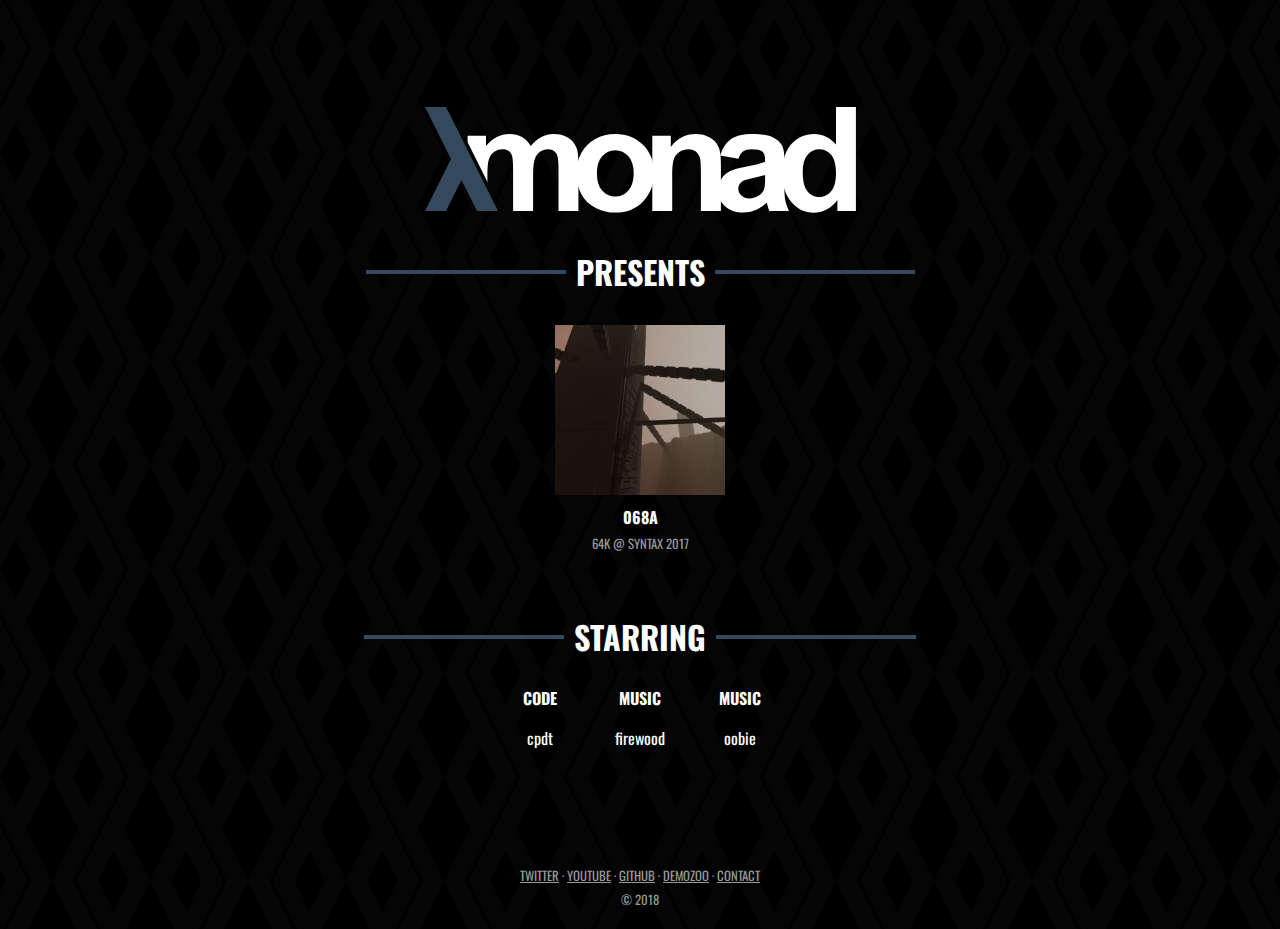
==== index.html @ 74459f3a "add GA" ====
<!DOCTYPE html><html lang=en><meta charset=UTF-8><title>MONAD</title><meta content="MONAD Demogroup"name=author><meta content="Exploring the world of 64k demos from down under. Featuring: cpdt, firewood, oobie"name=description><link href="https://fonts.googleapis.com/css?family=Oswald:400,700"rel=stylesheet><style>body{margin:0;font-family:Oswald,sans-serif;color:#fff;text-align:center;background:#000 url(images/bg.svg) center;background-size:196px 208px}a:hover{text-decoration:none}::selection{background:#34495e;color:#fff}::-moz-selection{background:#34495e;color:#fff}#bg,#left-bg,#right-bg,header{height:118px}header{position:relative;margin-top:100px;background:url(images/logo.svg) no-repeat top center}header h1{display:none}.header:after,.header:before{content:" ";position:absolute;top:calc(50% - 2px);width:200px;height:4px;background:#34495e}.header:before{left:0;margin-left:-200px}.header:after{left:100%}.header{display:inline-block;position:relative;padding:10px;margin:0;font-size:2em}.productions{position:relative}.productions-header{margin-top:20px;margin-bottom:20px}.productions>div{white-space:nowrap;overflow-x:hidden}.prod-item:not(:last-child):after{display:inline-block;content:" ";border-right:solid 4px #34495e;height:130px;margin-left:20px;margin-top:20px}.prod-item,.production{display:inline-block;vertical-align:top}.production{position:relative;margin-left:20px}.production:only-child{margin-left:0}.production .links{position:absolute;top:0;left:0;right:0;height:170px;background-color:rgba(0,0,0,.7);transition:opacity .2s;opacity:0}.production:hover .links{opacity:1}.production .links a{display:block;color:#fff;background-color:rgba(0,0,0,.2);margin:5px 5px 0 5px;padding:5px}.production .links a:hover{background-color:rgba(0,0,0,.4)}.production p:last-of-type{color:#999;font-size:.8em;margin:0}.production p:first-of-type{font-weight:700;margin:5px 0}.production.coming-soon div{width:162px;height:162px;border:solid 4px #34495e}.production.coming-soon p:first-of-type{font-size:1em;font-weight:400;font-style:italic;margin-top:20px;color:#999}#prod-left-scroll,#prod-right-scroll{display:block;position:absolute;width:60px;bottom:0;top:0;text-align:center;transition:opacity .2s;opacity:0}.productions:hover #prod-left-scroll,.productions:hover #prod-right-scroll{opacity:.5}.productions #prod-left-scroll:hover,.productions #prod-right-scroll:hover{opacity:1}#prod-left-scroll img,#prod-right-scroll img{margin-top:35px}#prod-left-scroll{background:linear-gradient(to right,rgba(0,0,0,.8) 0,rgba(0,0,0,0) 100%);left:0}#prod-right-scroll{background:linear-gradient(to left,rgba(0,0,0,.8) 0,rgba(0,0,0,0) 100%);right:0}.starring-header{margin-top:50px}.starring{display:flex;justify-content:center;width:300px;margin:0 auto}.starring div{flex-basis:50%}footer,footer a{color:#999}footer{margin-top:100px;font-size:.8em;margin-bottom:20px}footer p{margin:5px 0}a{color:#fff}</style><link href=/apple-touch-icon.png rel=apple-touch-icon sizes=180x180><link href=/favicon-32x32.png rel=icon sizes=32x32 type=image/png><link href=/favicon-16x16.png rel=icon sizes=16x16 type=image/png><link href=/manifest.json rel=manifest><link href=/safari-pinned-tab.svg rel=mask-icon color=#5bbad5><meta content=#ffffff name=theme-color><header><h1>MONAD</h1></header><h2 class="header productions-header">PRESENTS</h2><section class=productions><div id=prod-scroll-box><div class=prod-item><div class=production><img src=images/068a.jpg><div class=links><a href=downloads/068a.zip target=_blank>DOWNLOAD</a> <a href="http://www.pouet.net/prod.php?which=72443"target=_blank>POUET</a> <a href=https://youtu.be/U4iBV8MAJLo target=_blank>YOUTUBE</a></div><p>068A<p>64K @ SYNTAX 2017</div></div></div><a href=javascript:void(0) id=prod-left-scroll><img src=images/chevron-left.png></a><a href=javascript:void(0) id=prod-right-scroll><img src=images/chevron-right.png></a></section><h2 class="header starring-header">STARRING</h2><div class=starring><div><p><strong>CODE</strong><p>cpdt</div><div><p><strong>MUSIC</strong><p>firewood</div><div><p><strong>MUSIC</strong><p>oobie</div></div><footer><p><a href=https://twitter.com/monad_group target=_blank>TWITTER</a> · <a href=https://youtube.com/channel/UCePbDXV2xy_lYM2dpA06j8g/ target=_blank>YOUTUBE</a> · <a href=https://github.com/monadgroup target=_blank>GITHUB</a> · <a href=https://demozoo.org/groups/71619/ target=_blank>DEMOZOO</a> · <a href=mailto:monaddemo@gmail.com target=_blank>CONTACT</a><p>© 2018</footer><script async src="https://www.googletagmanager.com/gtag/js?id=UA-116304522-1"></script><script>window.dataLayer=window.dataLayer||[];function b(){dataLayer.push(arguments)}b("js",new Date);b("config","UA-116304522-1");var c=document.getElementById("prod-left-scroll"),e=document.getElementById("prod-right-scroll"),f=document.getElementById("prod-scroll-box"),g=.2,h=.2,k=!1,l=!1,m=0,n=f.childNodes[0],p=n.cloneNode(!0);f.appendChild(p);var q=null;function r(){var d=p.clientWidth>f.clientWidth;d!==q&&((q=d)?(c.style.display="",e.style.display="",n.style.display=""):(c.style.display="none",e.style.display="none",n.style.display="none",l=k=!1,g=.2,m=0));if(q){h=k?-3:l?3:.2;m+=g;for(d=f.childNodes[0].scrollWidth;0>=m;)m+=d;for(;m>d;)m-=d;f.scrollLeft=m;g=h+.95*(g-h)}requestAnimationFrame(r)}r();c.addEventListener("mousedown",function(){g-=15;k=!0});c.addEventListener("mouseup",function(){k=!1});e.addEventListener("mousedown",function(){g+=15;l=!0});e.addEventListener("mouseup",function(){l=!1});</script>
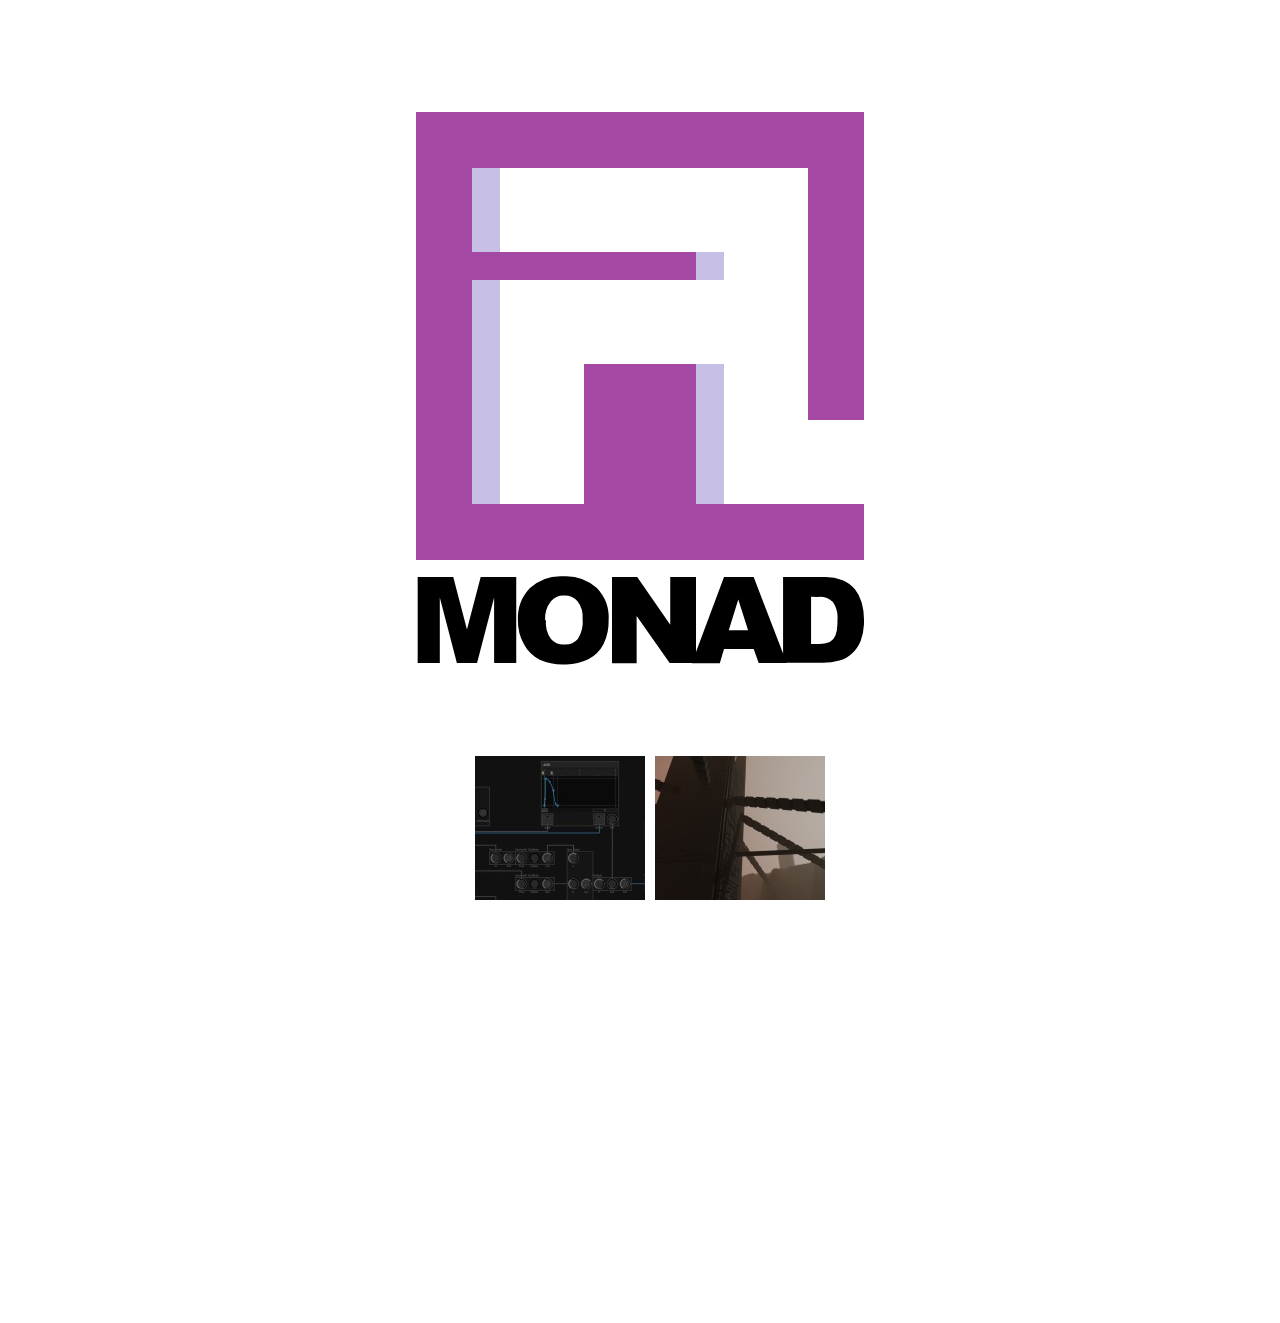
==== commit e53f6a46: "new website" ====
--- a/index.html
+++ b/index.html
@@ -1 +1 @@
-<!DOCTYPE html><html lang=en><meta charset=UTF-8><title>MONAD</title><meta content="MONAD Demogroup"name=author><meta content="Exploring the world of 64k demos from down under. Featuring: cpdt, firewood, oobie"name=description><link href="https://fonts.googleapis.com/css?family=Oswald:400,700"rel=stylesheet><style>body{margin:0;font-family:Oswald,sans-serif;color:#fff;text-align:center;background:#000 url(images/bg.svg) center;background-size:196px 208px}a:hover{text-decoration:none}::selection{background:#34495e;color:#fff}::-moz-selection{background:#34495e;color:#fff}#bg,#left-bg,#right-bg,header{height:118px}header{position:relative;margin-top:100px;background:url(images/logo.svg) no-repeat top center}header h1{display:none}.header:after,.header:before{content:" ";position:absolute;top:calc(50% - 2px);width:200px;height:4px;background:#34495e}.header:before{left:0;margin-left:-200px}.header:after{left:100%}.header{display:inline-block;position:relative;padding:10px;margin:0;font-size:2em}.productions{position:relative}.productions-header{margin-top:20px;margin-bottom:20px}.productions>div{white-space:nowrap;overflow-x:hidden}.prod-item:not(:last-child):after{display:inline-block;content:" ";border-right:solid 4px #34495e;height:130px;margin-left:20px;margin-top:20px}.prod-item,.production{display:inline-block;vertical-align:top}.production{position:relative;margin-left:20px}.production:only-child{margin-left:0}.production .links{position:absolute;top:0;left:0;right:0;height:170px;background-color:rgba(0,0,0,.7);transition:opacity .2s;opacity:0}.production:hover .links{opacity:1}.production .links a{display:block;color:#fff;background-color:rgba(0,0,0,.2);margin:5px 5px 0 5px;padding:5px}.production .links a:hover{background-color:rgba(0,0,0,.4)}.production p:last-of-type{color:#999;font-size:.8em;margin:0}.production p:first-of-type{font-weight:700;margin:5px 0}.production.coming-soon div{width:162px;height:162px;border:solid 4px #34495e}.production.coming-soon p:first-of-type{font-size:1em;font-weight:400;font-style:italic;margin-top:20px;color:#999}#prod-left-scroll,#prod-right-scroll{display:block;position:absolute;width:60px;bottom:0;top:0;text-align:center;transition:opacity .2s;opacity:0}.productions:hover #prod-left-scroll,.productions:hover #prod-right-scroll{opacity:.5}.productions #prod-left-scroll:hover,.productions #prod-right-scroll:hover{opacity:1}#prod-left-scroll img,#prod-right-scroll img{margin-top:35px}#prod-left-scroll{background:linear-gradient(to right,rgba(0,0,0,.8) 0,rgba(0,0,0,0) 100%);left:0}#prod-right-scroll{background:linear-gradient(to left,rgba(0,0,0,.8) 0,rgba(0,0,0,0) 100%);right:0}.starring-header{margin-top:50px}.starring{display:flex;justify-content:center;width:300px;margin:0 auto}.starring div{flex-basis:50%}footer,footer a{color:#999}footer{margin-top:100px;font-size:.8em;margin-bottom:20px}footer p{margin:5px 0}a{color:#fff}</style><link href=/apple-touch-icon.png rel=apple-touch-icon sizes=180x180><link href=/favicon-32x32.png rel=icon sizes=32x32 type=image/png><link href=/favicon-16x16.png rel=icon sizes=16x16 type=image/png><link href=/manifest.json rel=manifest><link href=/safari-pinned-tab.svg rel=mask-icon color=#5bbad5><meta content=#ffffff name=theme-color><header><h1>MONAD</h1></header><h2 class="header productions-header">PRESENTS</h2><section class=productions><div id=prod-scroll-box><div class=prod-item><div class=production><img src=images/068a.jpg><div class=links><a href=downloads/068a.zip target=_blank>DOWNLOAD</a> <a href="http://www.pouet.net/prod.php?which=72443"target=_blank>POUET</a> <a href=https://youtu.be/U4iBV8MAJLo target=_blank>YOUTUBE</a></div><p>068A<p>64K @ SYNTAX 2017</div></div></div><a href=javascript:void(0) id=prod-left-scroll><img src=images/chevron-left.png></a><a href=javascript:void(0) id=prod-right-scroll><img src=images/chevron-right.png></a></section><h2 class="header starring-header">STARRING</h2><div class=starring><div><p><strong>CODE</strong><p>cpdt</div><div><p><strong>MUSIC</strong><p>firewood</div><div><p><strong>MUSIC</strong><p>oobie</div></div><footer><p><a href=https://twitter.com/monad_group target=_blank>TWITTER</a> · <a href=https://youtube.com/channel/UCePbDXV2xy_lYM2dpA06j8g/ target=_blank>YOUTUBE</a> · <a href=https://github.com/monadgroup target=_blank>GITHUB</a> · <a href=https://demozoo.org/groups/71619/ target=_blank>DEMOZOO</a> · <a href=mailto:monaddemo@gmail.com target=_blank>CONTACT</a><p>© 2018</footer><script async src="https://www.googletagmanager.com/gtag/js?id=UA-116304522-1"></script><script>window.dataLayer=window.dataLayer||[];function b(){dataLayer.push(arguments)}b("js",new Date);b("config","UA-116304522-1");var c=document.getElementById("prod-left-scroll"),e=document.getElementById("prod-right-scroll"),f=document.getElementById("prod-scroll-box"),g=.2,h=.2,k=!1,l=!1,m=0,n=f.childNodes[0],p=n.cloneNode(!0);f.appendChild(p);var q=null;function r(){var d=p.clientWidth>f.clientWidth;d!==q&&((q=d)?(c.style.display="",e.style.display="",n.style.display=""):(c.style.display="none",e.style.display="none",n.style.display="none",l=k=!1,g=.2,m=0));if(q){h=k?-3:l?3:.2;m+=g;for(d=f.childNodes[0].scrollWidth;0>=m;)m+=d;for(;m>d;)m-=d;f.scrollLeft=m;g=h+.95*(g-h)}requestAnimationFrame(r)}r();c.addEventListener("mousedown",function(){g-=15;k=!0});c.addEventListener("mouseup",function(){k=!1});e.addEventListener("mousedown",function(){g+=15;l=!0});e.addEventListener("mouseup",function(){l=!1});</script>+<!doctypehtml><html lang=en><meta charset=UTF-8><title>Monad</title><meta content="Monad Demogroup"name=author><meta content="Fulfilling your 64k needs since 2017, from the land down under. Featuring cpdt, firewood, and oobie."name=description><meta content="width=device-width,initial-scale=1"name=viewport><link href=/apple-touch-icon.png rel=apple-touch-icon sizes=180x180><link href=/favicon-32x32.png rel=icon sizes=32x32 type=image/png><link href=/favicon-16x16.png rel=icon sizes=16x16 type=image/png><link href=/site.webmanifest rel=manifest><link href=/safari-pinned-tab.svg rel=mask-icon color=#a349a4><meta content=#a349a4 name=msapplication-TileColor><meta content=#a349a4 name=theme-color><style>body,html{width:100%;height:100%;overflow-x:hidden;background:#fff}body{margin:0;font-family:Helvetica,Arial,sans-serif;background:#fff}::selection{background:#a349a4;color:#fff}::-moz-selection{background:#a349a4;color:#fff}a{color:#a349a4;text-decoration:none;padding:.1em .3em;display:inline-block;margin:.15em 0;border:solid 1px #eee}a:hover{background-color:#a349a4;border-color:#a349a4;color:#fff}header{margin-top:7em;margin-left:1em;margin-right:1em;text-align:center}header svg{width:100%;max-width:28em}.carousel{text-align:center;margin-top:5em;position:relative}#carousel-scroll-box{white-space:nowrap;overflow-x:hidden}.carousel-segment:not(:last-child):after{display:inline-block;content:" ";border-right:solid 4px #ddd;height:130px;margin-left:20px;margin-top:20px}.carousel-item,.carousel-segment{display:inline-block;vertical-align:top}.carousel-item{position:relative;width:170px;white-space:normal}.carousel-item:first-child{margin-left:20px}.carousel-item:not(:last-child){margin-right:10px}.carousel-item p{margin:.2em 0}.carousel-item p:nth-child(2){text-transform:uppercase;font-weight:700}.carousel-item p:nth-child(3){font-size:.8em;color:#666}.carousel-item p:nth-child(4){font-size:.9em;text-transform:uppercase}#carousel-left-scroll,#carousel-right-scroll{margin:0;padding:0;border:none;display:block;position:absolute;width:60px;bottom:0;top:0;text-align:center;transition:opacity .2s;opacity:0}#carousel-left-scroll svg,#carousel-right-scroll svg{width:30px;margin-top:85px}#carousel-left-scroll{background:linear-gradient(to right,rgba(255,255,255,.8) 0,rgba(255,255,255,0) 100%);left:0}#carousel-right-scroll{background:linear-gradient(to left,rgba(255,255,255,.8) 0,rgba(255,255,255,0) 100%);right:0}.carousel:hover #carousel-left-scroll,.carousel:hover #carousel-right-scroll{opacity:.5}.carousel #carousel-left-scroll:hover,.carousel #carousel-right-scroll:hover{opacity:1}.featuring{text-align:center}.featuring h2{text-transform:uppercase;margin:2em 0 .2em 0}.featuring p:nth-child(2){margin:0 0 4em 0;font-size:1.1em;color:#a349a4}.featuring p:nth-child(2) span{color:#000}footer p{text-align:center;font-size:.8em;text-transform:uppercase;margin-bottom:8em}</style><header><svg viewBox="0 0 16 20"xmlns=http://www.w3.org/2000/svg><rect fill=#c8bfe7 height=3 width=1 x=2 y=2></rect><rect fill=#c8bfe7 height=9 width=1 x=2 y=5></rect><rect fill=#c8bfe7 height=1 width=1 x=10 y=5></rect><rect fill=#c8bfe7 height=5 width=1 x=10 y=9></rect><polygon fill=#a349a4 points="2 0 0 0 0 16 2 16 16 16 16 14 10 14 10 9 6 9 6 14 2 14 2 6 10 6 10 5 2 5 2 2 14 2 14 11 16 11 16 2 16 0 2 0"></polygon><polygon fill=#fff points="14 11 14 9 14 6 14 5 14 2 3 2 3 5 11 5 11 6 3 6 3 9 3 14 6 14 6 9 11 9 11 14 14 14 16 14 16 11 14 11"></polygon><path d=M.06,16.61H1.33l.49,1.87.49-1.87H3.58v3.07H2.79V17.34l-.61,2.34H1.46L.85,17.34v2.34H.06Z></path><path d=M3.64,18.15A1.57,1.57,0,0,1,4.07,17a1.63,1.63,0,0,1,1.19-.42A1.66,1.66,0,0,1,6.46,17a1.54,1.54,0,0,1,.42,1.15A1.86,1.86,0,0,1,6.7,19a1.3,1.3,0,0,1-.53.54,1.79,1.79,0,0,1-.87.19,2,2,0,0,1-.88-.17A1.31,1.31,0,0,1,3.85,19,1.71,1.71,0,0,1,3.64,18.15Zm1,0a1,1,0,0,0,.18.67.6.6,0,0,0,.48.2.6.6,0,0,0,.48-.2,1.12,1.12,0,0,0,.17-.72.93.93,0,0,0-.18-.63.61.61,0,0,0-.48-.2.59.59,0,0,0-.47.2A1,1,0,0,0,4.61,18.15Z></path><path d=M7,16.61h.9l1.18,1.7v-1.7H10v3.07H9.06L7.88,18v1.69H7Z></path><path d=M12.06,19.18H11l-.15.51h-1L11,16.61h1.06l1.18,3.07h-1Zm-.2-.67-.35-1.1-.34,1.1Z></path><path d=M13.11,16.61h1.44a1.74,1.74,0,0,1,.69.11,1.12,1.12,0,0,1,.43.32,1.34,1.34,0,0,1,.25.49,2.27,2.27,0,0,1,.08.6,2,2,0,0,1-.12.76,1.26,1.26,0,0,1-.32.46,1,1,0,0,1-.44.24,2.29,2.29,0,0,1-.58.08H13.11Zm1,.7V19h.24a1,1,0,0,0,.43-.07.45.45,0,0,0,.2-.23,1.41,1.41,0,0,0,.07-.53,1,1,0,0,0-.16-.67.69.69,0,0,0-.54-.18Z></path></svg></header><section class=carousel><div id=carousel-scroll-box><div class=carousel-segment><div class=carousel-item><img alt="A screenshot of part of an instrument built in Axiom"height=170 src=images/axiom.jpg width=170><p>Axiom<p>Open-source 64k synth<p><a href=https://github.com/monadgroup/axiom/releases target=_blank>Download</a> <a href=https://github.com/monadgroup/axiom target=_blank>Github</a></div><div class=carousel-item><img alt="A scene in 068A"height=170 src=images/068a.jpg width=170><p>068A<p>64k at Syntax 2017<p><a href=downloads/068a.zip target=_blank>Download</a> <a href="http://www.pouet.net/prod.php?which=72443"target=_blank>Pouët</a> <a href=https://youtu.be/U4iBV8MAJLo target=_blank>Youtube</a></div></div></div><a href=javascript:void(0) id=carousel-left-scroll><svg viewBox="0 0 30 100"xmlns=http://www.w3.org/2000/svg><polygon fill=#A349A4 points="30 0 20 0 0 50 20 100 30 100 10 50 30 0"></polygon></svg> </a><a href=javascript:void(0) id=carousel-right-scroll><svg viewBox="0 0 30 100"xmlns=http://www.w3.org/2000/svg><polygon fill=#A349A4 points="0 0 10 0 30 50 10 100 0 100 20 50 0 0"></polygon></svg></a></section><section class=featuring><h2>Featuring</h2><p><span>cpdt</span> · <span>firewood</span> · <span>oobie</span></section><footer><p><a href=https://twitter.com/monad_group target=_blank>Twitter</a> <a href=https://youtube.com/channel/UCePbDXV2xy_lYM2dpA06j8g/ target=_blank>Youtube</a> <a href=https://github.com/monadgroup target=_blank>Github</a> <a href=https://demozoo.org/groups/71619/ target=_blank>Demozoo</a> <a href=mailto:monaddemo@gmail.com target=_blank>Contact</a></footer><script>var a=document.getElementById("carousel-left-scroll"),b=document.getElementById("carousel-right-scroll"),d=document.getElementById("carousel-scroll-box"),e=.2,f=.2,g=!1,h=!1,k=0,l=d.childNodes[0],m=l.cloneNode(!0);d.appendChild(m);var n=null;function p(){var c=m.clientWidth>d.clientWidth;c!==n&&((n=c)?(a.style.display="",b.style.display="",l.style.display=""):(a.style.display="none",b.style.display="none",l.style.display="none",h=g=!1,e=.2,k=0));if(n){f=g?-3:h?3:.2;k+=e;for(c=d.childNodes[0].scrollWidth;0>=k;)k+=c;for(;k>c;)k-=c;d.scrollLeft=k;e=f+.95*(e-f)}requestAnimationFrame(p)}p();a.addEventListener("mousedown",function(){e-=15;g=!0});a.addEventListener("mouseup",function(){g=!1});b.addEventListener("mousedown",function(){e+=15;h=!0});b.addEventListener("mouseup",function(){h=!1});</script>
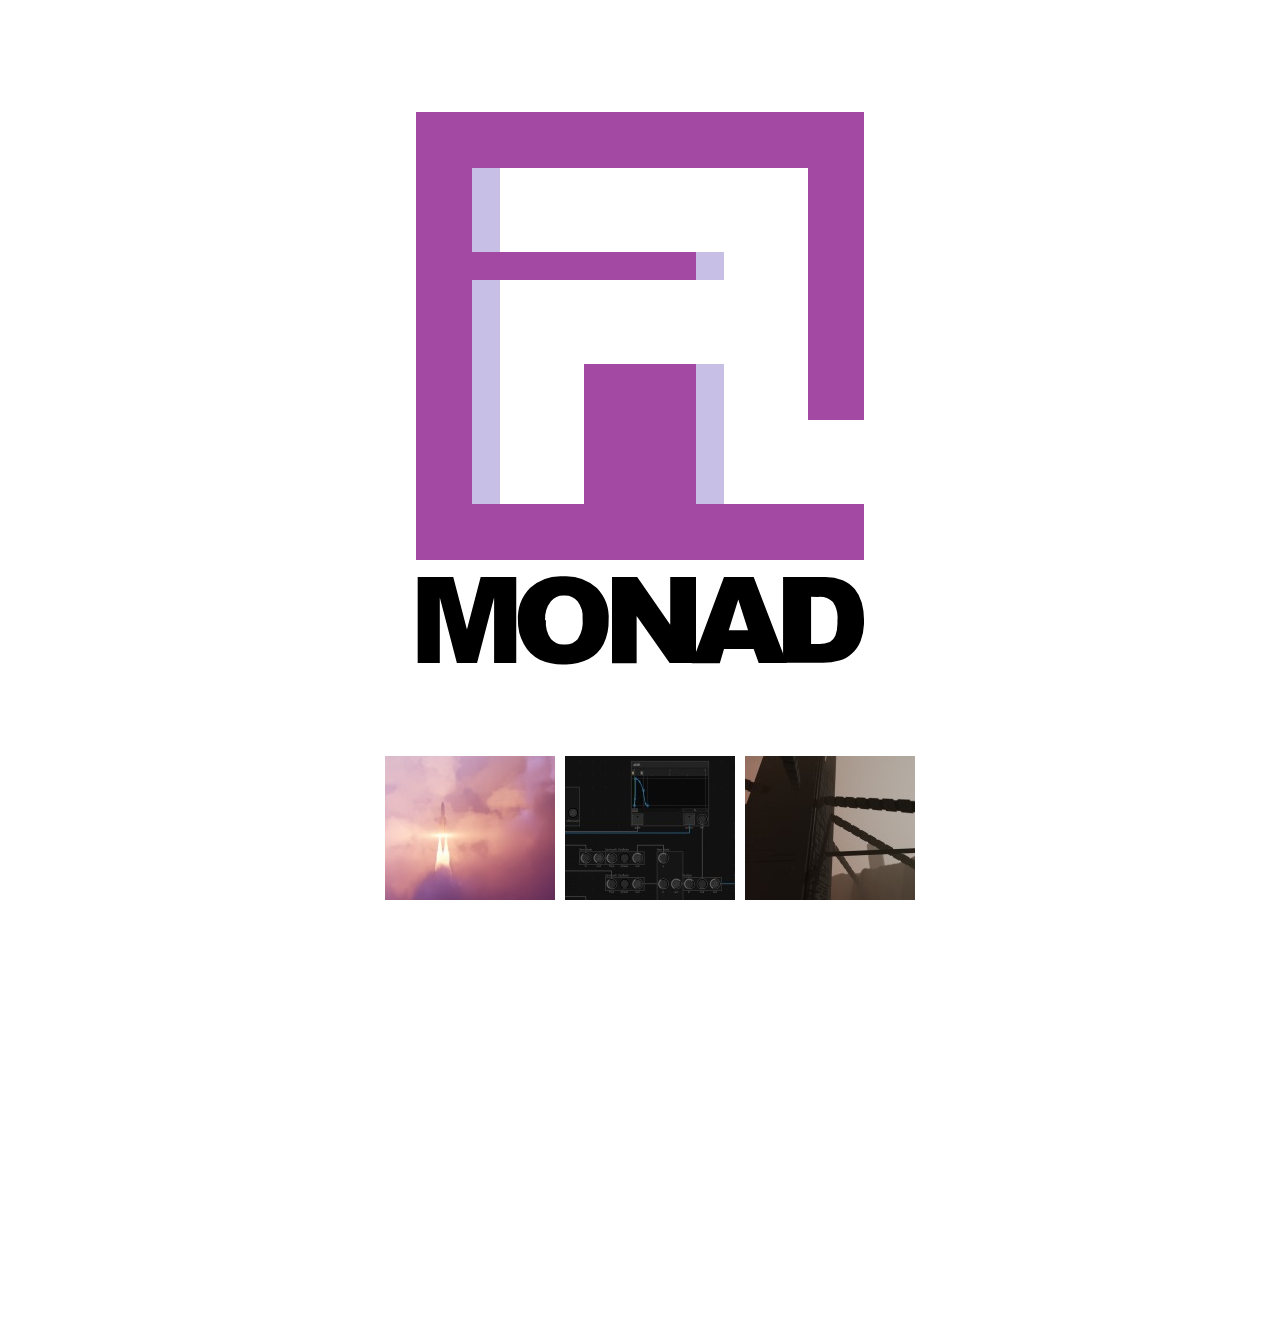
==== commit e8207d38: "Add Atlas to website" ====
--- a/index.html
+++ b/index.html
@@ -1 +1 @@
-<!doctypehtml><html lang=en><meta charset=UTF-8><title>Monad</title><meta content="Monad Demogroup"name=author><meta content="Fulfilling your 64k needs since 2017, from the land down under. Featuring cpdt, firewood, and oobie."name=description><meta content="width=device-width,initial-scale=1"name=viewport><link href=/apple-touch-icon.png rel=apple-touch-icon sizes=180x180><link href=/favicon-32x32.png rel=icon sizes=32x32 type=image/png><link href=/favicon-16x16.png rel=icon sizes=16x16 type=image/png><link href=/site.webmanifest rel=manifest><link href=/safari-pinned-tab.svg rel=mask-icon color=#a349a4><meta content=#a349a4 name=msapplication-TileColor><meta content=#a349a4 name=theme-color><style>body,html{width:100%;height:100%;overflow-x:hidden;background:#fff}body{margin:0;font-family:Helvetica,Arial,sans-serif;background:#fff}::selection{background:#a349a4;color:#fff}::-moz-selection{background:#a349a4;color:#fff}a{color:#a349a4;text-decoration:none;padding:.1em .3em;display:inline-block;margin:.15em 0;border:solid 1px #eee}a:hover{background-color:#a349a4;border-color:#a349a4;color:#fff}header{margin-top:7em;margin-left:1em;margin-right:1em;text-align:center}header svg{width:100%;max-width:28em}.carousel{text-align:center;margin-top:5em;position:relative}#carousel-scroll-box{white-space:nowrap;overflow-x:hidden}.carousel-segment:not(:last-child):after{display:inline-block;content:" ";border-right:solid 4px #ddd;height:130px;margin-left:20px;margin-top:20px}.carousel-item,.carousel-segment{display:inline-block;vertical-align:top}.carousel-item{position:relative;width:170px;white-space:normal}.carousel-item:first-child{margin-left:20px}.carousel-item:not(:last-child){margin-right:10px}.carousel-item p{margin:.2em 0}.carousel-item p:nth-child(2){text-transform:uppercase;font-weight:700}.carousel-item p:nth-child(3){font-size:.8em;color:#666}.carousel-item p:nth-child(4){font-size:.9em;text-transform:uppercase}#carousel-left-scroll,#carousel-right-scroll{margin:0;padding:0;border:none;display:block;position:absolute;width:60px;bottom:0;top:0;text-align:center;transition:opacity .2s;opacity:0}#carousel-left-scroll svg,#carousel-right-scroll svg{width:30px;margin-top:85px}#carousel-left-scroll{background:linear-gradient(to right,rgba(255,255,255,.8) 0,rgba(255,255,255,0) 100%);left:0}#carousel-right-scroll{background:linear-gradient(to left,rgba(255,255,255,.8) 0,rgba(255,255,255,0) 100%);right:0}.carousel:hover #carousel-left-scroll,.carousel:hover #carousel-right-scroll{opacity:.5}.carousel #carousel-left-scroll:hover,.carousel #carousel-right-scroll:hover{opacity:1}.featuring{text-align:center}.featuring h2{text-transform:uppercase;margin:2em 0 .2em 0}.featuring p:nth-child(2){margin:0 0 4em 0;font-size:1.1em;color:#a349a4}.featuring p:nth-child(2) span{color:#000}footer p{text-align:center;font-size:.8em;text-transform:uppercase;margin-bottom:8em}</style><header><svg viewBox="0 0 16 20"xmlns=http://www.w3.org/2000/svg><rect fill=#c8bfe7 height=3 width=1 x=2 y=2></rect><rect fill=#c8bfe7 height=9 width=1 x=2 y=5></rect><rect fill=#c8bfe7 height=1 width=1 x=10 y=5></rect><rect fill=#c8bfe7 height=5 width=1 x=10 y=9></rect><polygon fill=#a349a4 points="2 0 0 0 0 16 2 16 16 16 16 14 10 14 10 9 6 9 6 14 2 14 2 6 10 6 10 5 2 5 2 2 14 2 14 11 16 11 16 2 16 0 2 0"></polygon><polygon fill=#fff points="14 11 14 9 14 6 14 5 14 2 3 2 3 5 11 5 11 6 3 6 3 9 3 14 6 14 6 9 11 9 11 14 14 14 16 14 16 11 14 11"></polygon><path d=M.06,16.61H1.33l.49,1.87.49-1.87H3.58v3.07H2.79V17.34l-.61,2.34H1.46L.85,17.34v2.34H.06Z></path><path d=M3.64,18.15A1.57,1.57,0,0,1,4.07,17a1.63,1.63,0,0,1,1.19-.42A1.66,1.66,0,0,1,6.46,17a1.54,1.54,0,0,1,.42,1.15A1.86,1.86,0,0,1,6.7,19a1.3,1.3,0,0,1-.53.54,1.79,1.79,0,0,1-.87.19,2,2,0,0,1-.88-.17A1.31,1.31,0,0,1,3.85,19,1.71,1.71,0,0,1,3.64,18.15Zm1,0a1,1,0,0,0,.18.67.6.6,0,0,0,.48.2.6.6,0,0,0,.48-.2,1.12,1.12,0,0,0,.17-.72.93.93,0,0,0-.18-.63.61.61,0,0,0-.48-.2.59.59,0,0,0-.47.2A1,1,0,0,0,4.61,18.15Z></path><path d=M7,16.61h.9l1.18,1.7v-1.7H10v3.07H9.06L7.88,18v1.69H7Z></path><path d=M12.06,19.18H11l-.15.51h-1L11,16.61h1.06l1.18,3.07h-1Zm-.2-.67-.35-1.1-.34,1.1Z></path><path d=M13.11,16.61h1.44a1.74,1.74,0,0,1,.69.11,1.12,1.12,0,0,1,.43.32,1.34,1.34,0,0,1,.25.49,2.27,2.27,0,0,1,.08.6,2,2,0,0,1-.12.76,1.26,1.26,0,0,1-.32.46,1,1,0,0,1-.44.24,2.29,2.29,0,0,1-.58.08H13.11Zm1,.7V19h.24a1,1,0,0,0,.43-.07.45.45,0,0,0,.2-.23,1.41,1.41,0,0,0,.07-.53,1,1,0,0,0-.16-.67.69.69,0,0,0-.54-.18Z></path></svg></header><section class=carousel><div id=carousel-scroll-box><div class=carousel-segment><div class=carousel-item><img alt="A screenshot of part of an instrument built in Axiom"height=170 src=images/axiom.jpg width=170><p>Axiom<p>Open-source 64k synth<p><a href=https://github.com/monadgroup/axiom/releases target=_blank>Download</a> <a href=https://github.com/monadgroup/axiom target=_blank>Github</a></div><div class=carousel-item><img alt="A scene in 068A"height=170 src=images/068a.jpg width=170><p>068A<p>64k at Syntax 2017<p><a href=downloads/068a.zip target=_blank>Download</a> <a href="http://www.pouet.net/prod.php?which=72443"target=_blank>Pouët</a> <a href=https://youtu.be/U4iBV8MAJLo target=_blank>Youtube</a></div></div></div><a href=javascript:void(0) id=carousel-left-scroll><svg viewBox="0 0 30 100"xmlns=http://www.w3.org/2000/svg><polygon fill=#A349A4 points="30 0 20 0 0 50 20 100 30 100 10 50 30 0"></polygon></svg> </a><a href=javascript:void(0) id=carousel-right-scroll><svg viewBox="0 0 30 100"xmlns=http://www.w3.org/2000/svg><polygon fill=#A349A4 points="0 0 10 0 30 50 10 100 0 100 20 50 0 0"></polygon></svg></a></section><section class=featuring><h2>Featuring</h2><p><span>cpdt</span> · <span>firewood</span> · <span>oobie</span></section><footer><p><a href=https://twitter.com/monad_group target=_blank>Twitter</a> <a href=https://youtube.com/channel/UCePbDXV2xy_lYM2dpA06j8g/ target=_blank>Youtube</a> <a href=https://github.com/monadgroup target=_blank>Github</a> <a href=https://demozoo.org/groups/71619/ target=_blank>Demozoo</a> <a href=mailto:monaddemo@gmail.com target=_blank>Contact</a></footer><script>var a=document.getElementById("carousel-left-scroll"),b=document.getElementById("carousel-right-scroll"),d=document.getElementById("carousel-scroll-box"),e=.2,f=.2,g=!1,h=!1,k=0,l=d.childNodes[0],m=l.cloneNode(!0);d.appendChild(m);var n=null;function p(){var c=m.clientWidth>d.clientWidth;c!==n&&((n=c)?(a.style.display="",b.style.display="",l.style.display=""):(a.style.display="none",b.style.display="none",l.style.display="none",h=g=!1,e=.2,k=0));if(n){f=g?-3:h?3:.2;k+=e;for(c=d.childNodes[0].scrollWidth;0>=k;)k+=c;for(;k>c;)k-=c;d.scrollLeft=k;e=f+.95*(e-f)}requestAnimationFrame(p)}p();a.addEventListener("mousedown",function(){e-=15;g=!0});a.addEventListener("mouseup",function(){g=!1});b.addEventListener("mousedown",function(){e+=15;h=!0});b.addEventListener("mouseup",function(){h=!1});</script>
+<!doctypehtml><html lang=en><meta charset=UTF-8><title>Monad</title><meta content="Monad Demogroup"name=author><meta content="Fulfilling your 64k needs since 2017, from the land down under. Featuring cpdt, firewood, and oobie."name=description><meta content="width=device-width,initial-scale=1"name=viewport><link href=/apple-touch-icon.png rel=apple-touch-icon sizes=180x180><link href=/favicon-32x32.png rel=icon sizes=32x32 type=image/png><link href=/favicon-16x16.png rel=icon sizes=16x16 type=image/png><link href=/site.webmanifest rel=manifest><link href=/safari-pinned-tab.svg rel=mask-icon color=#a349a4><meta content=#a349a4 name=msapplication-TileColor><meta content=#a349a4 name=theme-color><style>body,html{width:100%;height:100%;overflow-x:hidden;background:#fff}body{margin:0;font-family:Helvetica,Arial,sans-serif;background:#fff}::selection{background:#a349a4;color:#fff}::-moz-selection{background:#a349a4;color:#fff}a{color:#a349a4;text-decoration:none;padding:.1em .3em;display:inline-block;margin:.15em 0;border:solid 1px #eee}a:hover{background-color:#a349a4;border-color:#a349a4;color:#fff}header{margin-top:7em;margin-left:1em;margin-right:1em;text-align:center}header svg{width:100%;max-width:28em}.carousel{text-align:center;margin-top:5em;position:relative}#carousel-scroll-box{white-space:nowrap;overflow-x:hidden}.carousel-segment:not(:last-child):after{display:inline-block;content:" ";border-right:solid 4px #ddd;height:130px;margin-left:20px;margin-top:20px}.carousel-item,.carousel-segment{display:inline-block;vertical-align:top}.carousel-item{position:relative;width:170px;white-space:normal}.carousel-item:first-child{margin-left:20px}.carousel-item:not(:last-child){margin-right:10px}.carousel-item p{margin:.2em 0}.carousel-item p:nth-child(2){text-transform:uppercase;font-weight:700}.carousel-item p:nth-child(3){font-size:.8em;color:#666}.carousel-item p:nth-child(4){font-size:.9em;text-transform:uppercase}#carousel-left-scroll,#carousel-right-scroll{margin:0;padding:0;border:none;display:block;position:absolute;width:60px;bottom:0;top:0;text-align:center;transition:opacity .2s;opacity:0}#carousel-left-scroll svg,#carousel-right-scroll svg{width:30px;margin-top:85px}#carousel-left-scroll{background:linear-gradient(to right,rgba(255,255,255,.8) 0,rgba(255,255,255,0) 100%);left:0}#carousel-right-scroll{background:linear-gradient(to left,rgba(255,255,255,.8) 0,rgba(255,255,255,0) 100%);right:0}.carousel:hover #carousel-left-scroll,.carousel:hover #carousel-right-scroll{opacity:.5}.carousel #carousel-left-scroll:hover,.carousel #carousel-right-scroll:hover{opacity:1}.featuring{text-align:center}.featuring h2{text-transform:uppercase;margin:2em 0 .2em 0}.featuring p:nth-child(2){margin:0 0 4em 0;font-size:1.1em;color:#a349a4}.featuring p:nth-child(2) span{color:#000}footer p{text-align:center;font-size:.8em;text-transform:uppercase;margin-bottom:8em}</style><header><svg viewBox="0 0 16 20"xmlns=http://www.w3.org/2000/svg><rect fill=#c8bfe7 height=3 width=1 x=2 y=2></rect><rect fill=#c8bfe7 height=9 width=1 x=2 y=5></rect><rect fill=#c8bfe7 height=1 width=1 x=10 y=5></rect><rect fill=#c8bfe7 height=5 width=1 x=10 y=9></rect><polygon fill=#a349a4 points="2 0 0 0 0 16 2 16 16 16 16 14 10 14 10 9 6 9 6 14 2 14 2 6 10 6 10 5 2 5 2 2 14 2 14 11 16 11 16 2 16 0 2 0"></polygon><polygon fill=#fff points="14 11 14 9 14 6 14 5 14 2 3 2 3 5 11 5 11 6 3 6 3 9 3 14 6 14 6 9 11 9 11 14 14 14 16 14 16 11 14 11"></polygon><path d=M.06,16.61H1.33l.49,1.87.49-1.87H3.58v3.07H2.79V17.34l-.61,2.34H1.46L.85,17.34v2.34H.06Z></path><path d=M3.64,18.15A1.57,1.57,0,0,1,4.07,17a1.63,1.63,0,0,1,1.19-.42A1.66,1.66,0,0,1,6.46,17a1.54,1.54,0,0,1,.42,1.15A1.86,1.86,0,0,1,6.7,19a1.3,1.3,0,0,1-.53.54,1.79,1.79,0,0,1-.87.19,2,2,0,0,1-.88-.17A1.31,1.31,0,0,1,3.85,19,1.71,1.71,0,0,1,3.64,18.15Zm1,0a1,1,0,0,0,.18.67.6.6,0,0,0,.48.2.6.6,0,0,0,.48-.2,1.12,1.12,0,0,0,.17-.72.93.93,0,0,0-.18-.63.61.61,0,0,0-.48-.2.59.59,0,0,0-.47.2A1,1,0,0,0,4.61,18.15Z></path><path d=M7,16.61h.9l1.18,1.7v-1.7H10v3.07H9.06L7.88,18v1.69H7Z></path><path d=M12.06,19.18H11l-.15.51h-1L11,16.61h1.06l1.18,3.07h-1Zm-.2-.67-.35-1.1-.34,1.1Z></path><path d=M13.11,16.61h1.44a1.74,1.74,0,0,1,.69.11,1.12,1.12,0,0,1,.43.32,1.34,1.34,0,0,1,.25.49,2.27,2.27,0,0,1,.08.6,2,2,0,0,1-.12.76,1.26,1.26,0,0,1-.32.46,1,1,0,0,1-.44.24,2.29,2.29,0,0,1-.58.08H13.11Zm1,.7V19h.24a1,1,0,0,0,.43-.07.45.45,0,0,0,.2-.23,1.41,1.41,0,0,0,.07-.53,1,1,0,0,0-.16-.67.69.69,0,0,0-.54-.18Z></path></svg></header><section class=carousel><div id=carousel-scroll-box><div class=carousel-segment><div class=carousel-item><img alt="A scene in Atlas"height=170 src=images/atlas.jpg width=170><p>Atlas<p>64k at Revision 2019 with Macau Exports<p><a href=downloads/Atlas.zip target=_blank>Download</a> <a href="https://www.pouet.net/prod.php?which=80996"target=_blank>Pouët</a></div><div class=carousel-item><img alt="A screenshot of part of an instrument built in Axiom"height=170 src=images/axiom.jpg width=170><p>Axiom<p>Open-source 64k synth<p><a href=https://github.com/monadgroup/axiom/releases target=_blank>Download</a> <a href=https://github.com/monadgroup/axiom target=_blank>Github</a></div><div class=carousel-item><img alt="A scene in 068A"height=170 src=images/068a.jpg width=170><p>068A<p>64k at Syntax 2017<p><a href=downloads/068a.zip target=_blank>Download</a> <a href="http://www.pouet.net/prod.php?which=72443"target=_blank>Pouët</a> <a href=https://youtu.be/U4iBV8MAJLo target=_blank>Youtube</a></div></div></div><a href=javascript:void(0) id=carousel-left-scroll><svg viewBox="0 0 30 100"xmlns=http://www.w3.org/2000/svg><polygon fill=#A349A4 points="30 0 20 0 0 50 20 100 30 100 10 50 30 0"></polygon></svg> </a><a href=javascript:void(0) id=carousel-right-scroll><svg viewBox="0 0 30 100"xmlns=http://www.w3.org/2000/svg><polygon fill=#A349A4 points="0 0 10 0 30 50 10 100 0 100 20 50 0 0"></polygon></svg></a></section><section class=featuring><h2>Featuring</h2><p><span>cpdt</span> · <span>firewood</span> · <span>oobie</span></section><footer><p><a href=https://twitter.com/monad_group target=_blank>Twitter</a> <a href=https://youtube.com/channel/UCePbDXV2xy_lYM2dpA06j8g/ target=_blank>Youtube</a> <a href=https://github.com/monadgroup target=_blank>Github</a> <a href=https://demozoo.org/groups/71619/ target=_blank>Demozoo</a> <a href=mailto:monaddemo@gmail.com target=_blank>Contact</a></footer><script>var a=document.getElementById("carousel-left-scroll"),b=document.getElementById("carousel-right-scroll"),d=document.getElementById("carousel-scroll-box"),e=.2,f=.2,g=!1,h=!1,k=0,l=d.childNodes[0],m=l.cloneNode(!0);d.appendChild(m);var n=null;function p(){var c=m.clientWidth>d.clientWidth;c!==n&&((n=c)?(a.style.display="",b.style.display="",l.style.display=""):(a.style.display="none",b.style.display="none",l.style.display="none",h=g=!1,e=.2,k=0));if(n){f=g?-3:h?3:.2;k+=e;for(c=d.childNodes[0].scrollWidth;0>=k;)k+=c;for(;k>c;)k-=c;d.scrollLeft=k;e=f+.95*(e-f)}requestAnimationFrame(p)}p();a.addEventListener("mousedown",function(){e-=15;g=!0});a.addEventListener("mouseup",function(){g=!1});b.addEventListener("mousedown",function(){e+=15;h=!0});b.addEventListener("mouseup",function(){h=!1});</script>
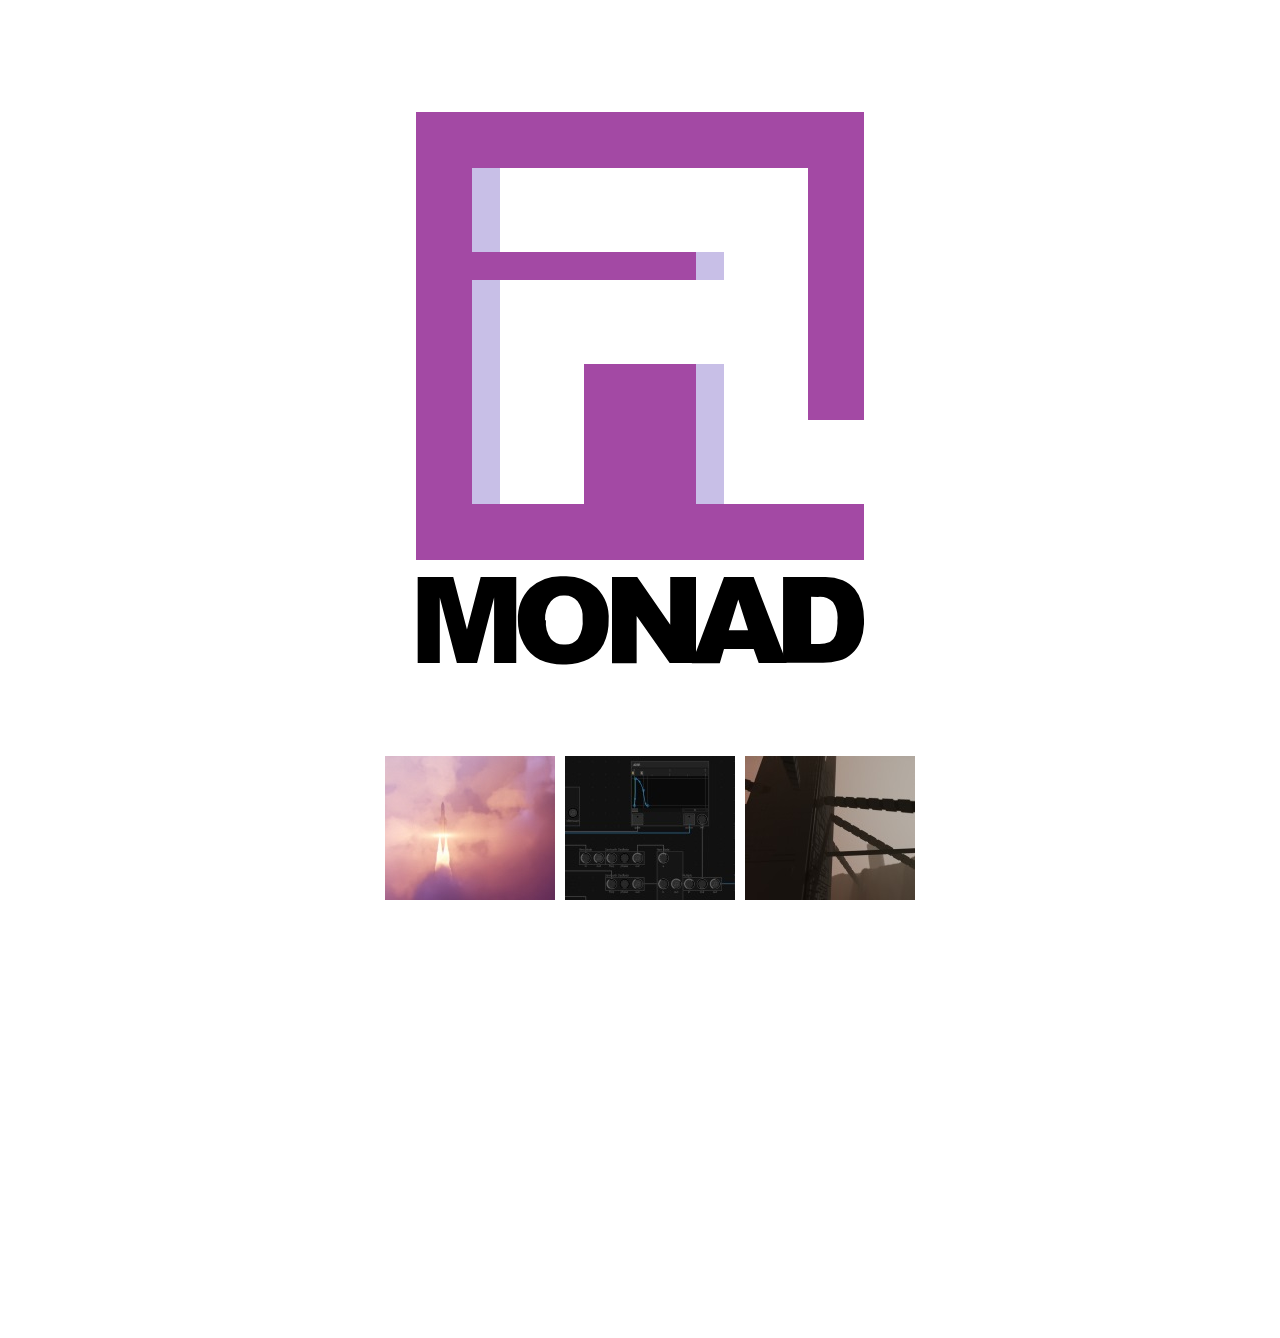
==== commit 70ea808c: "Add Atlas youtube link" ====
--- a/index.html
+++ b/index.html
@@ -1 +1 @@
-<!doctypehtml><html lang=en><meta charset=UTF-8><title>Monad</title><meta content="Monad Demogroup"name=author><meta content="Fulfilling your 64k needs since 2017, from the land down under. Featuring cpdt, firewood, and oobie."name=description><meta content="width=device-width,initial-scale=1"name=viewport><link href=/apple-touch-icon.png rel=apple-touch-icon sizes=180x180><link href=/favicon-32x32.png rel=icon sizes=32x32 type=image/png><link href=/favicon-16x16.png rel=icon sizes=16x16 type=image/png><link href=/site.webmanifest rel=manifest><link href=/safari-pinned-tab.svg rel=mask-icon color=#a349a4><meta content=#a349a4 name=msapplication-TileColor><meta content=#a349a4 name=theme-color><style>body,html{width:100%;height:100%;overflow-x:hidden;background:#fff}body{margin:0;font-family:Helvetica,Arial,sans-serif;background:#fff}::selection{background:#a349a4;color:#fff}::-moz-selection{background:#a349a4;color:#fff}a{color:#a349a4;text-decoration:none;padding:.1em .3em;display:inline-block;margin:.15em 0;border:solid 1px #eee}a:hover{background-color:#a349a4;border-color:#a349a4;color:#fff}header{margin-top:7em;margin-left:1em;margin-right:1em;text-align:center}header svg{width:100%;max-width:28em}.carousel{text-align:center;margin-top:5em;position:relative}#carousel-scroll-box{white-space:nowrap;overflow-x:hidden}.carousel-segment:not(:last-child):after{display:inline-block;content:" ";border-right:solid 4px #ddd;height:130px;margin-left:20px;margin-top:20px}.carousel-item,.carousel-segment{display:inline-block;vertical-align:top}.carousel-item{position:relative;width:170px;white-space:normal}.carousel-item:first-child{margin-left:20px}.carousel-item:not(:last-child){margin-right:10px}.carousel-item p{margin:.2em 0}.carousel-item p:nth-child(2){text-transform:uppercase;font-weight:700}.carousel-item p:nth-child(3){font-size:.8em;color:#666}.carousel-item p:nth-child(4){font-size:.9em;text-transform:uppercase}#carousel-left-scroll,#carousel-right-scroll{margin:0;padding:0;border:none;display:block;position:absolute;width:60px;bottom:0;top:0;text-align:center;transition:opacity .2s;opacity:0}#carousel-left-scroll svg,#carousel-right-scroll svg{width:30px;margin-top:85px}#carousel-left-scroll{background:linear-gradient(to right,rgba(255,255,255,.8) 0,rgba(255,255,255,0) 100%);left:0}#carousel-right-scroll{background:linear-gradient(to left,rgba(255,255,255,.8) 0,rgba(255,255,255,0) 100%);right:0}.carousel:hover #carousel-left-scroll,.carousel:hover #carousel-right-scroll{opacity:.5}.carousel #carousel-left-scroll:hover,.carousel #carousel-right-scroll:hover{opacity:1}.featuring{text-align:center}.featuring h2{text-transform:uppercase;margin:2em 0 .2em 0}.featuring p:nth-child(2){margin:0 0 4em 0;font-size:1.1em;color:#a349a4}.featuring p:nth-child(2) span{color:#000}footer p{text-align:center;font-size:.8em;text-transform:uppercase;margin-bottom:8em}</style><header><svg viewBox="0 0 16 20"xmlns=http://www.w3.org/2000/svg><rect fill=#c8bfe7 height=3 width=1 x=2 y=2></rect><rect fill=#c8bfe7 height=9 width=1 x=2 y=5></rect><rect fill=#c8bfe7 height=1 width=1 x=10 y=5></rect><rect fill=#c8bfe7 height=5 width=1 x=10 y=9></rect><polygon fill=#a349a4 points="2 0 0 0 0 16 2 16 16 16 16 14 10 14 10 9 6 9 6 14 2 14 2 6 10 6 10 5 2 5 2 2 14 2 14 11 16 11 16 2 16 0 2 0"></polygon><polygon fill=#fff points="14 11 14 9 14 6 14 5 14 2 3 2 3 5 11 5 11 6 3 6 3 9 3 14 6 14 6 9 11 9 11 14 14 14 16 14 16 11 14 11"></polygon><path d=M.06,16.61H1.33l.49,1.87.49-1.87H3.58v3.07H2.79V17.34l-.61,2.34H1.46L.85,17.34v2.34H.06Z></path><path d=M3.64,18.15A1.57,1.57,0,0,1,4.07,17a1.63,1.63,0,0,1,1.19-.42A1.66,1.66,0,0,1,6.46,17a1.54,1.54,0,0,1,.42,1.15A1.86,1.86,0,0,1,6.7,19a1.3,1.3,0,0,1-.53.54,1.79,1.79,0,0,1-.87.19,2,2,0,0,1-.88-.17A1.31,1.31,0,0,1,3.85,19,1.71,1.71,0,0,1,3.64,18.15Zm1,0a1,1,0,0,0,.18.67.6.6,0,0,0,.48.2.6.6,0,0,0,.48-.2,1.12,1.12,0,0,0,.17-.72.93.93,0,0,0-.18-.63.61.61,0,0,0-.48-.2.59.59,0,0,0-.47.2A1,1,0,0,0,4.61,18.15Z></path><path d=M7,16.61h.9l1.18,1.7v-1.7H10v3.07H9.06L7.88,18v1.69H7Z></path><path d=M12.06,19.18H11l-.15.51h-1L11,16.61h1.06l1.18,3.07h-1Zm-.2-.67-.35-1.1-.34,1.1Z></path><path d=M13.11,16.61h1.44a1.74,1.74,0,0,1,.69.11,1.12,1.12,0,0,1,.43.32,1.34,1.34,0,0,1,.25.49,2.27,2.27,0,0,1,.08.6,2,2,0,0,1-.12.76,1.26,1.26,0,0,1-.32.46,1,1,0,0,1-.44.24,2.29,2.29,0,0,1-.58.08H13.11Zm1,.7V19h.24a1,1,0,0,0,.43-.07.45.45,0,0,0,.2-.23,1.41,1.41,0,0,0,.07-.53,1,1,0,0,0-.16-.67.69.69,0,0,0-.54-.18Z></path></svg></header><section class=carousel><div id=carousel-scroll-box><div class=carousel-segment><div class=carousel-item><img alt="A scene in Atlas"height=170 src=images/atlas.jpg width=170><p>Atlas<p>64k at Revision 2019 with Macau Exports<p><a href=downloads/Atlas.zip target=_blank>Download</a> <a href="https://www.pouet.net/prod.php?which=80996"target=_blank>Pouët</a></div><div class=carousel-item><img alt="A screenshot of part of an instrument built in Axiom"height=170 src=images/axiom.jpg width=170><p>Axiom<p>Open-source 64k synth<p><a href=https://github.com/monadgroup/axiom/releases target=_blank>Download</a> <a href=https://github.com/monadgroup/axiom target=_blank>Github</a></div><div class=carousel-item><img alt="A scene in 068A"height=170 src=images/068a.jpg width=170><p>068A<p>64k at Syntax 2017<p><a href=downloads/068a.zip target=_blank>Download</a> <a href="http://www.pouet.net/prod.php?which=72443"target=_blank>Pouët</a> <a href=https://youtu.be/U4iBV8MAJLo target=_blank>Youtube</a></div></div></div><a href=javascript:void(0) id=carousel-left-scroll><svg viewBox="0 0 30 100"xmlns=http://www.w3.org/2000/svg><polygon fill=#A349A4 points="30 0 20 0 0 50 20 100 30 100 10 50 30 0"></polygon></svg> </a><a href=javascript:void(0) id=carousel-right-scroll><svg viewBox="0 0 30 100"xmlns=http://www.w3.org/2000/svg><polygon fill=#A349A4 points="0 0 10 0 30 50 10 100 0 100 20 50 0 0"></polygon></svg></a></section><section class=featuring><h2>Featuring</h2><p><span>cpdt</span> · <span>firewood</span> · <span>oobie</span></section><footer><p><a href=https://twitter.com/monad_group target=_blank>Twitter</a> <a href=https://youtube.com/channel/UCePbDXV2xy_lYM2dpA06j8g/ target=_blank>Youtube</a> <a href=https://github.com/monadgroup target=_blank>Github</a> <a href=https://demozoo.org/groups/71619/ target=_blank>Demozoo</a> <a href=mailto:monaddemo@gmail.com target=_blank>Contact</a></footer><script>var a=document.getElementById("carousel-left-scroll"),b=document.getElementById("carousel-right-scroll"),d=document.getElementById("carousel-scroll-box"),e=.2,f=.2,g=!1,h=!1,k=0,l=d.childNodes[0],m=l.cloneNode(!0);d.appendChild(m);var n=null;function p(){var c=m.clientWidth>d.clientWidth;c!==n&&((n=c)?(a.style.display="",b.style.display="",l.style.display=""):(a.style.display="none",b.style.display="none",l.style.display="none",h=g=!1,e=.2,k=0));if(n){f=g?-3:h?3:.2;k+=e;for(c=d.childNodes[0].scrollWidth;0>=k;)k+=c;for(;k>c;)k-=c;d.scrollLeft=k;e=f+.95*(e-f)}requestAnimationFrame(p)}p();a.addEventListener("mousedown",function(){e-=15;g=!0});a.addEventListener("mouseup",function(){g=!1});b.addEventListener("mousedown",function(){e+=15;h=!0});b.addEventListener("mouseup",function(){h=!1});</script>
+<!doctypehtml><html lang=en><meta charset=UTF-8><title>Monad</title><meta content="Monad Demogroup"name=author><meta content="Fulfilling your 64k needs since 2017, from the land down under. Featuring cpdt, firewood, and oobie."name=description><meta content="width=device-width,initial-scale=1"name=viewport><link href=/apple-touch-icon.png rel=apple-touch-icon sizes=180x180><link href=/favicon-32x32.png rel=icon sizes=32x32 type=image/png><link href=/favicon-16x16.png rel=icon sizes=16x16 type=image/png><link href=/site.webmanifest rel=manifest><link href=/safari-pinned-tab.svg rel=mask-icon color=#a349a4><meta content=#a349a4 name=msapplication-TileColor><meta content=#a349a4 name=theme-color><style>body,html{width:100%;height:100%;overflow-x:hidden;background:#fff}body{margin:0;font-family:Helvetica,Arial,sans-serif;background:#fff}::selection{background:#a349a4;color:#fff}::-moz-selection{background:#a349a4;color:#fff}a{color:#a349a4;text-decoration:none;padding:.1em .3em;display:inline-block;margin:.15em 0;border:solid 1px #eee}a:hover{background-color:#a349a4;border-color:#a349a4;color:#fff}header{margin-top:7em;margin-left:1em;margin-right:1em;text-align:center}header svg{width:100%;max-width:28em}.carousel{text-align:center;margin-top:5em;position:relative}#carousel-scroll-box{white-space:nowrap;overflow-x:hidden}.carousel-segment:not(:last-child):after{display:inline-block;content:" ";border-right:solid 4px #ddd;height:130px;margin-left:20px;margin-top:20px}.carousel-item,.carousel-segment{display:inline-block;vertical-align:top}.carousel-item{position:relative;width:170px;white-space:normal}.carousel-item:first-child{margin-left:20px}.carousel-item:not(:last-child){margin-right:10px}.carousel-item p{margin:.2em 0}.carousel-item p:nth-child(2){text-transform:uppercase;font-weight:700}.carousel-item p:nth-child(3){font-size:.8em;color:#666}.carousel-item p:nth-child(4){font-size:.9em;text-transform:uppercase}#carousel-left-scroll,#carousel-right-scroll{margin:0;padding:0;border:none;display:block;position:absolute;width:60px;bottom:0;top:0;text-align:center;transition:opacity .2s;opacity:0}#carousel-left-scroll svg,#carousel-right-scroll svg{width:30px;margin-top:85px}#carousel-left-scroll{background:linear-gradient(to right,rgba(255,255,255,.8) 0,rgba(255,255,255,0) 100%);left:0}#carousel-right-scroll{background:linear-gradient(to left,rgba(255,255,255,.8) 0,rgba(255,255,255,0) 100%);right:0}.carousel:hover #carousel-left-scroll,.carousel:hover #carousel-right-scroll{opacity:.5}.carousel #carousel-left-scroll:hover,.carousel #carousel-right-scroll:hover{opacity:1}.featuring{text-align:center}.featuring h2{text-transform:uppercase;margin:2em 0 .2em 0}.featuring p:nth-child(2){margin:0 0 4em 0;font-size:1.1em;color:#a349a4}.featuring p:nth-child(2) span{color:#000}footer p{text-align:center;font-size:.8em;text-transform:uppercase;margin-bottom:8em}</style><header><svg viewBox="0 0 16 20"xmlns=http://www.w3.org/2000/svg><rect fill=#c8bfe7 height=3 width=1 x=2 y=2></rect><rect fill=#c8bfe7 height=9 width=1 x=2 y=5></rect><rect fill=#c8bfe7 height=1 width=1 x=10 y=5></rect><rect fill=#c8bfe7 height=5 width=1 x=10 y=9></rect><polygon fill=#a349a4 points="2 0 0 0 0 16 2 16 16 16 16 14 10 14 10 9 6 9 6 14 2 14 2 6 10 6 10 5 2 5 2 2 14 2 14 11 16 11 16 2 16 0 2 0"></polygon><polygon fill=#fff points="14 11 14 9 14 6 14 5 14 2 3 2 3 5 11 5 11 6 3 6 3 9 3 14 6 14 6 9 11 9 11 14 14 14 16 14 16 11 14 11"></polygon><path d=M.06,16.61H1.33l.49,1.87.49-1.87H3.58v3.07H2.79V17.34l-.61,2.34H1.46L.85,17.34v2.34H.06Z></path><path d=M3.64,18.15A1.57,1.57,0,0,1,4.07,17a1.63,1.63,0,0,1,1.19-.42A1.66,1.66,0,0,1,6.46,17a1.54,1.54,0,0,1,.42,1.15A1.86,1.86,0,0,1,6.7,19a1.3,1.3,0,0,1-.53.54,1.79,1.79,0,0,1-.87.19,2,2,0,0,1-.88-.17A1.31,1.31,0,0,1,3.85,19,1.71,1.71,0,0,1,3.64,18.15Zm1,0a1,1,0,0,0,.18.67.6.6,0,0,0,.48.2.6.6,0,0,0,.48-.2,1.12,1.12,0,0,0,.17-.72.93.93,0,0,0-.18-.63.61.61,0,0,0-.48-.2.59.59,0,0,0-.47.2A1,1,0,0,0,4.61,18.15Z></path><path d=M7,16.61h.9l1.18,1.7v-1.7H10v3.07H9.06L7.88,18v1.69H7Z></path><path d=M12.06,19.18H11l-.15.51h-1L11,16.61h1.06l1.18,3.07h-1Zm-.2-.67-.35-1.1-.34,1.1Z></path><path d=M13.11,16.61h1.44a1.74,1.74,0,0,1,.69.11,1.12,1.12,0,0,1,.43.32,1.34,1.34,0,0,1,.25.49,2.27,2.27,0,0,1,.08.6,2,2,0,0,1-.12.76,1.26,1.26,0,0,1-.32.46,1,1,0,0,1-.44.24,2.29,2.29,0,0,1-.58.08H13.11Zm1,.7V19h.24a1,1,0,0,0,.43-.07.45.45,0,0,0,.2-.23,1.41,1.41,0,0,0,.07-.53,1,1,0,0,0-.16-.67.69.69,0,0,0-.54-.18Z></path></svg></header><section class=carousel><div id=carousel-scroll-box><div class=carousel-segment><div class=carousel-item><img alt="A scene in Atlas"height=170 src=images/atlas.jpg width=170><p>Atlas<p>64k at Revision 2019 with Macau Exports<p><a href=downloads/Atlas.zip target=_blank>Download</a> <a href="https://www.pouet.net/prod.php?which=80996"target=_blank>Pouët</a> <a href="https://www.youtube.com/watch?v=mVdISz9-iFc"target=_blank>Youtube</a></div><div class=carousel-item><img alt="A screenshot of part of an instrument built in Axiom"height=170 src=images/axiom.jpg width=170><p>Axiom<p>Open-source 64k synth<p><a href=https://github.com/monadgroup/axiom/releases target=_blank>Download</a> <a href=https://github.com/monadgroup/axiom target=_blank>Github</a></div><div class=carousel-item><img alt="A scene in 068A"height=170 src=images/068a.jpg width=170><p>068A<p>64k at Syntax 2017<p><a href=downloads/068a.zip target=_blank>Download</a> <a href="http://www.pouet.net/prod.php?which=72443"target=_blank>Pouët</a> <a href=https://youtu.be/U4iBV8MAJLo target=_blank>Youtube</a></div></div></div><a href=javascript:void(0) id=carousel-left-scroll><svg viewBox="0 0 30 100"xmlns=http://www.w3.org/2000/svg><polygon fill=#A349A4 points="30 0 20 0 0 50 20 100 30 100 10 50 30 0"></polygon></svg> </a><a href=javascript:void(0) id=carousel-right-scroll><svg viewBox="0 0 30 100"xmlns=http://www.w3.org/2000/svg><polygon fill=#A349A4 points="0 0 10 0 30 50 10 100 0 100 20 50 0 0"></polygon></svg></a></section><section class=featuring><h2>Featuring</h2><p><span>cpdt</span> · <span>firewood</span> · <span>oobie</span></section><footer><p><a href=https://twitter.com/monad_group target=_blank>Twitter</a> <a href=https://youtube.com/channel/UCePbDXV2xy_lYM2dpA06j8g/ target=_blank>Youtube</a> <a href=https://github.com/monadgroup target=_blank>Github</a> <a href=https://demozoo.org/groups/71619/ target=_blank>Demozoo</a> <a href=mailto:monaddemo@gmail.com target=_blank>Contact</a></footer><script>var a=document.getElementById("carousel-left-scroll"),b=document.getElementById("carousel-right-scroll"),d=document.getElementById("carousel-scroll-box"),e=.2,f=.2,g=!1,h=!1,k=0,l=d.childNodes[0],m=l.cloneNode(!0);d.appendChild(m);var n=null;function p(){var c=m.clientWidth>d.clientWidth;c!==n&&((n=c)?(a.style.display="",b.style.display="",l.style.display=""):(a.style.display="none",b.style.display="none",l.style.display="none",h=g=!1,e=.2,k=0));if(n){f=g?-3:h?3:.2;k+=e;for(c=d.childNodes[0].scrollWidth;0>=k;)k+=c;for(;k>c;)k-=c;d.scrollLeft=k;e=f+.95*(e-f)}requestAnimationFrame(p)}p();a.addEventListener("mousedown",function(){e-=15;g=!0});a.addEventListener("mouseup",function(){g=!1});b.addEventListener("mousedown",function(){e+=15;h=!0});b.addEventListener("mouseup",function(){h=!1});</script>
